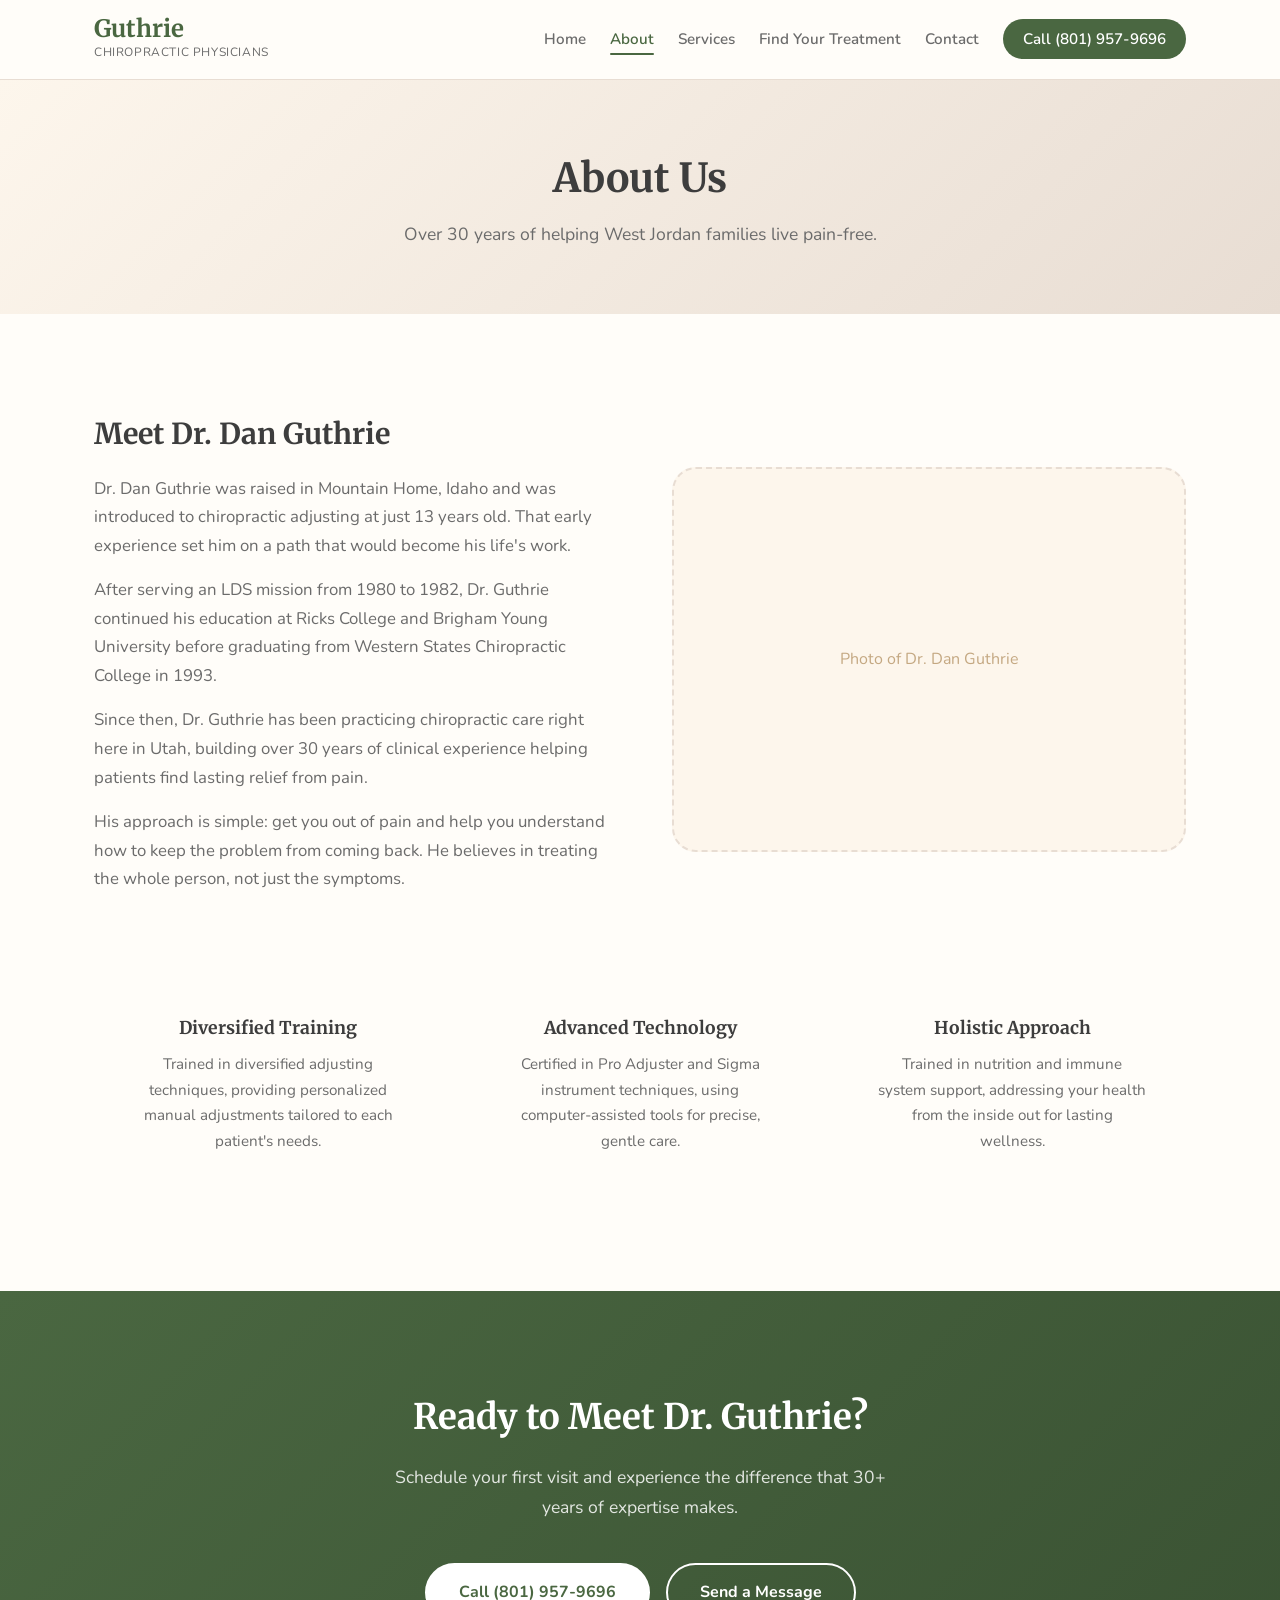
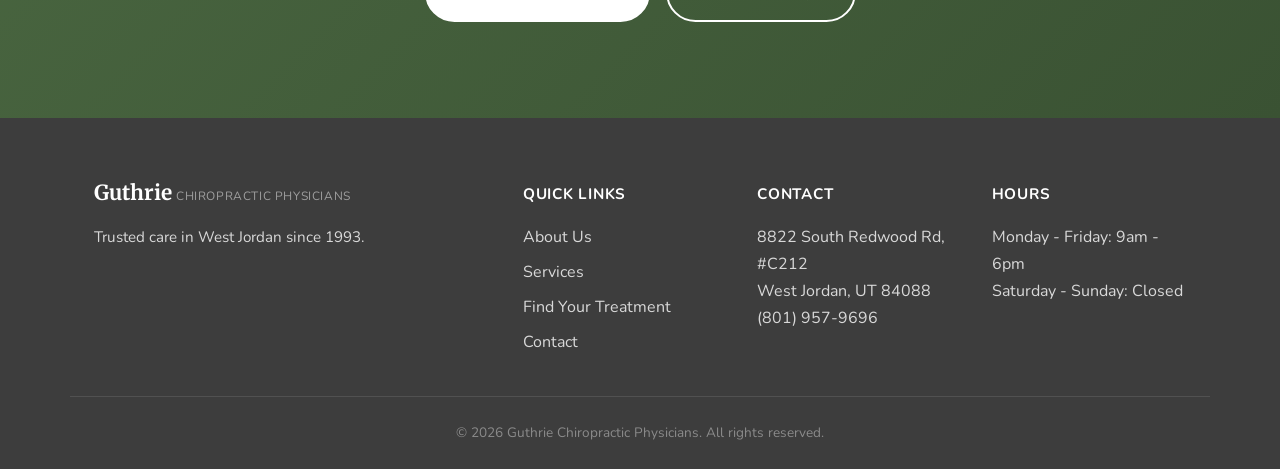
==== about.html @ 11f8cf44 "Initial site scaffold: homepage, about, services, contact, and patient quiz Full static site for Gut" ====
<!DOCTYPE html>
<html lang="en">
<head>
  <meta charset="UTF-8">
  <meta name="viewport" content="width=device-width, initial-scale=1.0">
  <title>About Dr. Dan Guthrie | Guthrie Chiropractic Physicians | West Jordan, UT</title>
  <meta name="description" content="Meet Dr. Dan Guthrie, providing expert chiropractic care in West Jordan, Utah since 1993. Over 30 years of experience in spinal adjustments, laser therapy, and holistic wellness.">
  <link rel="canonical" href="https://memanzur.github.io/guthrie-chiropractic/about.html">
  <link rel="preconnect" href="https://fonts.googleapis.com">
  <link rel="preconnect" href="https://fonts.gstatic.com" crossorigin>
  <link href="https://fonts.googleapis.com/css2?family=Nunito:wght@400;600;700;800&family=Merriweather:wght@400;700&display=swap" rel="stylesheet">
  <link rel="stylesheet" href="styles.css">
</head>
<body>

  <!-- Navigation -->
  <header class="header">
    <nav class="nav container">
      <a href="index.html" class="nav-logo">
        <span class="logo-text">Guthrie</span>
        <span class="logo-sub">Chiropractic Physicians</span>
      </a>
      <button class="nav-toggle" aria-label="Toggle navigation" aria-expanded="false">
        <span></span><span></span><span></span>
      </button>
      <ul class="nav-links">
        <li><a href="index.html">Home</a></li>
        <li><a href="about.html" class="active">About</a></li>
        <li><a href="services.html">Services</a></li>
        <li><a href="quiz.html">Find Your Treatment</a></li>
        <li><a href="contact.html">Contact</a></li>
        <li><a href="tel:8019579696" class="nav-cta">Call (801) 957-9696</a></li>
      </ul>
    </nav>
  </header>

  <!-- Page Hero -->
  <section class="page-hero">
    <div class="container">
      <h1>About Us</h1>
      <p>Over 30 years of helping West Jordan families live pain-free.</p>
    </div>
  </section>

  <!-- About Content -->
  <section class="about-section">
    <div class="container">
      <div class="about-grid">
        <div class="about-text">
          <h2>Meet Dr. Dan Guthrie</h2>
          <p>Dr. Dan Guthrie was raised in Mountain Home, Idaho and was introduced to chiropractic adjusting at just 13 years old. That early experience set him on a path that would become his life's work.</p>
          <p>After serving an LDS mission from 1980 to 1982, Dr. Guthrie continued his education at Ricks College and Brigham Young University before graduating from Western States Chiropractic College in 1993.</p>
          <p>Since then, Dr. Guthrie has been practicing chiropractic care right here in Utah, building over 30 years of clinical experience helping patients find lasting relief from pain.</p>
          <p>His approach is simple: get you out of pain and help you understand how to keep the problem from coming back. He believes in treating the whole person, not just the symptoms.</p>
        </div>
        <div class="about-image-placeholder">
          Photo of Dr. Dan Guthrie
        </div>
      </div>

      <!-- Training & Techniques -->
      <div class="values-grid">
        <div class="value-card">
          <h3>Diversified Training</h3>
          <p>Trained in diversified adjusting techniques, providing personalized manual adjustments tailored to each patient's needs.</p>
        </div>
        <div class="value-card">
          <h3>Advanced Technology</h3>
          <p>Certified in Pro Adjuster and Sigma instrument techniques, using computer-assisted tools for precise, gentle care.</p>
        </div>
        <div class="value-card">
          <h3>Holistic Approach</h3>
          <p>Trained in nutrition and immune system support, addressing your health from the inside out for lasting wellness.</p>
        </div>
      </div>
    </div>
  </section>

  <!-- CTA -->
  <section class="cta-section">
    <div class="container cta-content">
      <h2>Ready to Meet Dr. Guthrie?</h2>
      <p>Schedule your first visit and experience the difference that 30+ years of expertise makes.</p>
      <div class="cta-actions">
        <a href="tel:8019579696" class="btn btn-primary">Call (801) 957-9696</a>
        <a href="contact.html" class="btn btn-secondary">Send a Message</a>
      </div>
    </div>
  </section>

  <!-- Footer -->
  <footer class="footer">
    <div class="container footer-grid">
      <div class="footer-brand">
        <span class="logo-text">Guthrie</span>
        <span class="logo-sub">Chiropractic Physicians</span>
        <p class="footer-tagline">Trusted care in West Jordan since 1993.</p>
      </div>
      <div class="footer-links">
        <h4>Quick Links</h4>
        <ul>
          <li><a href="about.html">About Us</a></li>
          <li><a href="services.html">Services</a></li>
          <li><a href="quiz.html">Find Your Treatment</a></li>
          <li><a href="contact.html">Contact</a></li>
        </ul>
      </div>
      <div class="footer-contact">
        <h4>Contact</h4>
        <p>8822 South Redwood Rd, #C212<br>West Jordan, UT 84088</p>
        <p><a href="tel:8019579696">(801) 957-9696</a></p>
      </div>
      <div class="footer-hours">
        <h4>Hours</h4>
        <p>Monday - Friday: 9am - 6pm<br>Saturday - Sunday: Closed</p>
      </div>
    </div>
    <div class="footer-bottom container">
      <p>&copy; 2026 Guthrie Chiropractic Physicians. All rights reserved.</p>
    </div>
  </footer>

  <script src="main.js"></script>
</body>
</html>
---- styles.css ----
/* ===== DESIGN TOKENS ===== */
:root {
  /* Warm earth tones */
  --color-cream: #FDF6EC;
  --color-warm-white: #FFFDF9;
  --color-sand: #E8DDD3;
  --color-clay: #C4A882;
  --color-terracotta: #C07A56;
  --color-forest: #4A6741;
  --color-forest-dark: #3A5233;
  --color-slate: #3D3D3D;
  --color-text: #2C2C2C;
  --color-text-light: #6B6B6B;
  --color-white: #FFFFFF;

  /* Typography */
  --font-heading: 'Merriweather', Georgia, serif;
  --font-body: 'Nunito', -apple-system, sans-serif;

  /* Spacing */
  --space-xs: 0.5rem;
  --space-sm: 1rem;
  --space-md: 1.5rem;
  --space-lg: 2.5rem;
  --space-xl: 4rem;
  --space-2xl: 6rem;

  /* Borders */
  --radius-sm: 8px;
  --radius-md: 16px;
  --radius-lg: 24px;
  --radius-full: 9999px;

  /* Shadows */
  --shadow-sm: 0 2px 8px rgba(0,0,0,0.06);
  --shadow-md: 0 4px 20px rgba(0,0,0,0.08);
  --shadow-lg: 0 8px 40px rgba(0,0,0,0.1);
}

/* ===== RESET ===== */
*, *::before, *::after {
  margin: 0;
  padding: 0;
  box-sizing: border-box;
}

html {
  scroll-behavior: smooth;
}

body {
  font-family: var(--font-body);
  color: var(--color-text);
  background: var(--color-warm-white);
  line-height: 1.7;
  -webkit-font-smoothing: antialiased;
}

img {
  max-width: 100%;
  display: block;
}

a {
  color: inherit;
  text-decoration: none;
}

ul {
  list-style: none;
}

/* ===== UTILITIES ===== */
.container {
  max-width: 1140px;
  margin: 0 auto;
  padding: 0 var(--space-md);
}

.section-title {
  font-family: var(--font-heading);
  font-size: 2rem;
  font-weight: 700;
  text-align: center;
  margin-bottom: var(--space-sm);
  color: var(--color-slate);
}

.section-sub {
  text-align: center;
  color: var(--color-text-light);
  max-width: 600px;
  margin: 0 auto var(--space-xl);
  font-size: 1.1rem;
}

/* ===== BUTTONS ===== */
.btn {
  display: inline-block;
  padding: 14px 32px;
  border-radius: var(--radius-full);
  font-family: var(--font-body);
  font-weight: 700;
  font-size: 1rem;
  transition: all 0.25s ease;
  cursor: pointer;
  border: 2px solid transparent;
  text-align: center;
}

.btn-primary {
  background: var(--color-forest);
  color: var(--color-white);
  border-color: var(--color-forest);
}

.btn-primary:hover {
  background: var(--color-forest-dark);
  border-color: var(--color-forest-dark);
  transform: translateY(-2px);
  box-shadow: var(--shadow-md);
}

.btn-secondary {
  background: transparent;
  color: var(--color-forest);
  border-color: var(--color-forest);
}

.btn-secondary:hover {
  background: var(--color-forest);
  color: var(--color-white);
  transform: translateY(-2px);
}

.btn-outline {
  background: transparent;
  color: var(--color-terracotta);
  border-color: var(--color-terracotta);
}

.btn-outline:hover {
  background: var(--color-terracotta);
  color: var(--color-white);
  transform: translateY(-2px);
}

/* ===== HEADER ===== */
.header {
  position: sticky;
  top: 0;
  z-index: 100;
  background: var(--color-warm-white);
  border-bottom: 1px solid var(--color-sand);
  backdrop-filter: blur(10px);
}

.nav {
  display: flex;
  align-items: center;
  justify-content: space-between;
  padding: var(--space-sm) var(--space-md);
}

.nav-logo {
  display: flex;
  flex-direction: column;
}

.logo-text {
  font-family: var(--font-heading);
  font-size: 1.5rem;
  font-weight: 700;
  color: var(--color-forest);
  line-height: 1.1;
}

.logo-sub {
  font-size: 0.75rem;
  color: var(--color-text-light);
  letter-spacing: 0.05em;
  text-transform: uppercase;
}

.nav-links {
  display: flex;
  align-items: center;
  gap: var(--space-md);
}

.nav-links a {
  font-weight: 600;
  font-size: 0.95rem;
  color: var(--color-text-light);
  transition: color 0.2s ease;
  position: relative;
}

.nav-links a:hover,
.nav-links a.active {
  color: var(--color-forest);
}

.nav-links a.active::after {
  content: '';
  position: absolute;
  bottom: -6px;
  left: 0;
  right: 0;
  height: 2px;
  background: var(--color-forest);
  border-radius: 1px;
}

.nav-cta {
  background: var(--color-forest);
  color: var(--color-white) !important;
  padding: 10px 20px;
  border-radius: var(--radius-full);
  white-space: nowrap;
}

.nav-cta:hover {
  background: var(--color-forest-dark) !important;
  color: var(--color-white) !important;
}

.nav-toggle {
  display: none;
  flex-direction: column;
  gap: 5px;
  background: none;
  border: none;
  cursor: pointer;
  padding: 4px;
}

.nav-toggle span {
  display: block;
  width: 24px;
  height: 2px;
  background: var(--color-text);
  border-radius: 2px;
  transition: all 0.3s ease;
}

/* ===== HERO ===== */
.hero {
  background: linear-gradient(135deg, var(--color-cream) 0%, var(--color-sand) 100%);
  padding: var(--space-2xl) 0;
  position: relative;
  overflow: hidden;
}

.hero::before {
  content: '';
  position: absolute;
  top: -50%;
  right: -20%;
  width: 600px;
  height: 600px;
  background: radial-gradient(circle, rgba(74,103,65,0.08) 0%, transparent 70%);
  border-radius: 50%;
}

.hero-content {
  position: relative;
  max-width: 700px;
}

.hero h1 {
  font-family: var(--font-heading);
  font-size: 3rem;
  font-weight: 700;
  line-height: 1.2;
  color: var(--color-slate);
  margin-bottom: var(--space-md);
}

.hero-accent {
  color: var(--color-forest);
}

.hero-sub {
  font-size: 1.2rem;
  color: var(--color-text-light);
  margin-bottom: var(--space-lg);
  max-width: 550px;
}

.hero-actions {
  display: flex;
  gap: var(--space-sm);
  flex-wrap: wrap;
}

/* ===== TRUST BAR ===== */
.trust-bar {
  background: var(--color-forest);
  padding: var(--space-lg) 0;
}

.trust-grid {
  display: grid;
  grid-template-columns: repeat(4, 1fr);
  gap: var(--space-md);
  text-align: center;
}

.trust-item {
  display: flex;
  flex-direction: column;
  align-items: center;
}

.trust-number {
  font-family: var(--font-heading);
  font-size: 2.2rem;
  font-weight: 700;
  color: var(--color-white);
}

.trust-label {
  font-size: 0.9rem;
  color: rgba(255,255,255,0.8);
  margin-top: 4px;
}

/* ===== QUIZ PROMO ===== */
.quiz-promo {
  padding: var(--space-2xl) 0;
}

.quiz-promo-card {
  background: var(--color-cream);
  border-radius: var(--radius-lg);
  padding: var(--space-xl);
  display: flex;
  align-items: center;
  gap: var(--space-xl);
  box-shadow: var(--shadow-sm);
}

.quiz-promo-text h2 {
  font-family: var(--font-heading);
  font-size: 1.8rem;
  color: var(--color-slate);
  margin-bottom: var(--space-sm);
}

.quiz-promo-text p {
  color: var(--color-text-light);
  margin-bottom: var(--space-md);
  font-size: 1.05rem;
}

.quiz-promo-visual {
  flex-shrink: 0;
}

.quiz-icon {
  width: 120px;
  height: 120px;
  color: var(--color-forest);
}

/* ===== SERVICES PREVIEW ===== */
.services-preview {
  padding: var(--space-2xl) 0;
  background: var(--color-warm-white);
}

.services-grid {
  display: grid;
  grid-template-columns: repeat(2, 1fr);
  gap: var(--space-md);
  margin-bottom: var(--space-lg);
}

.service-card {
  background: var(--color-white);
  border: 1px solid var(--color-sand);
  border-radius: var(--radius-md);
  padding: var(--space-lg);
  transition: all 0.3s ease;
}

.service-card:hover {
  box-shadow: var(--shadow-md);
  transform: translateY(-4px);
  border-color: var(--color-clay);
}

.service-icon {
  width: 48px;
  height: 48px;
  color: var(--color-terracotta);
  margin-bottom: var(--space-sm);
}

.service-card h3 {
  font-family: var(--font-heading);
  font-size: 1.2rem;
  margin-bottom: var(--space-xs);
  color: var(--color-slate);
}

.service-card p {
  color: var(--color-text-light);
  font-size: 0.95rem;
}

.services-cta {
  text-align: center;
}

/* ===== TESTIMONIALS ===== */
.testimonials {
  padding: var(--space-2xl) 0;
  background: var(--color-cream);
}

.testimonials-grid {
  display: grid;
  grid-template-columns: repeat(3, 1fr);
  gap: var(--space-md);
}

.testimonial-card {
  background: var(--color-white);
  border-radius: var(--radius-md);
  padding: var(--space-lg);
  box-shadow: var(--shadow-sm);
  border: none;
}

.testimonial-card p {
  font-style: italic;
  color: var(--color-text);
  margin-bottom: var(--space-sm);
  line-height: 1.8;
}

.testimonial-card cite {
  font-style: normal;
  font-weight: 700;
  color: var(--color-forest);
  font-size: 0.9rem;
}

/* ===== CTA SECTION ===== */
.cta-section {
  background: linear-gradient(135deg, var(--color-forest) 0%, var(--color-forest-dark) 100%);
  padding: var(--space-2xl) 0;
  text-align: center;
}

.cta-content h2 {
  font-family: var(--font-heading);
  font-size: 2.2rem;
  color: var(--color-white);
  margin-bottom: var(--space-sm);
}

.cta-content p {
  color: rgba(255,255,255,0.85);
  font-size: 1.1rem;
  max-width: 500px;
  margin: 0 auto var(--space-lg);
}

.cta-actions {
  display: flex;
  gap: var(--space-sm);
  justify-content: center;
  flex-wrap: wrap;
}

.cta-section .btn-primary {
  background: var(--color-white);
  color: var(--color-forest);
  border-color: var(--color-white);
}

.cta-section .btn-primary:hover {
  background: var(--color-cream);
  border-color: var(--color-cream);
}

.cta-section .btn-secondary {
  color: var(--color-white);
  border-color: var(--color-white);
}

.cta-section .btn-secondary:hover {
  background: var(--color-white);
  color: var(--color-forest);
}

/* ===== FOOTER ===== */
.footer {
  background: var(--color-slate);
  color: rgba(255,255,255,0.8);
  padding: var(--space-xl) 0 var(--space-md);
}

.footer-grid {
  display: grid;
  grid-template-columns: 2fr 1fr 1fr 1fr;
  gap: var(--space-lg);
  margin-bottom: var(--space-lg);
}

.footer-brand .logo-text {
  font-size: 1.3rem;
  color: var(--color-white);
}

.footer-brand .logo-sub {
  color: rgba(255,255,255,0.5);
}

.footer-tagline {
  margin-top: var(--space-sm);
  font-size: 0.95rem;
}

.footer h4 {
  color: var(--color-white);
  font-size: 0.95rem;
  text-transform: uppercase;
  letter-spacing: 0.05em;
  margin-bottom: var(--space-sm);
}

.footer-links ul {
  display: flex;
  flex-direction: column;
  gap: var(--space-xs);
}

.footer-links a:hover {
  color: var(--color-white);
}

.footer-contact a:hover {
  color: var(--color-white);
}

.footer-bottom {
  border-top: 1px solid rgba(255,255,255,0.1);
  padding-top: var(--space-md);
  text-align: center;
  font-size: 0.85rem;
  color: rgba(255,255,255,0.4);
}

/* ===== PAGE HERO (inner pages) ===== */
.page-hero {
  background: linear-gradient(135deg, var(--color-cream) 0%, var(--color-sand) 100%);
  padding: var(--space-xl) 0;
  text-align: center;
}

.page-hero h1 {
  font-family: var(--font-heading);
  font-size: 2.5rem;
  color: var(--color-slate);
  margin-bottom: var(--space-xs);
}

.page-hero p {
  color: var(--color-text-light);
  font-size: 1.1rem;
  max-width: 550px;
  margin: 0 auto;
}

/* ===== ABOUT PAGE ===== */
.about-section {
  padding: var(--space-2xl) 0;
}

.about-grid {
  display: grid;
  grid-template-columns: 1fr 1fr;
  gap: var(--space-xl);
  align-items: center;
}

.about-text h2 {
  font-family: var(--font-heading);
  font-size: 1.8rem;
  color: var(--color-slate);
  margin-bottom: var(--space-sm);
}

.about-text p {
  color: var(--color-text-light);
  margin-bottom: var(--space-sm);
  font-size: 1.05rem;
}

.about-image-placeholder {
  background: var(--color-cream);
  border-radius: var(--radius-lg);
  aspect-ratio: 4/3;
  display: flex;
  align-items: center;
  justify-content: center;
  color: var(--color-clay);
  font-size: 1rem;
  border: 2px dashed var(--color-sand);
}

.values-grid {
  display: grid;
  grid-template-columns: repeat(3, 1fr);
  gap: var(--space-md);
  margin-top: var(--space-xl);
}

.value-card {
  text-align: center;
  padding: var(--space-lg);
}

.value-card h3 {
  font-family: var(--font-heading);
  font-size: 1.1rem;
  color: var(--color-slate);
  margin-bottom: var(--space-xs);
}

.value-card p {
  color: var(--color-text-light);
  font-size: 0.95rem;
}

/* ===== SERVICES PAGE ===== */
.services-full {
  padding: var(--space-2xl) 0;
}

.service-detail {
  display: grid;
  grid-template-columns: 1fr 1fr;
  gap: var(--space-xl);
  align-items: center;
  padding: var(--space-xl) 0;
  border-bottom: 1px solid var(--color-sand);
}

.service-detail:last-child {
  border-bottom: none;
}

.service-detail:nth-child(even) {
  direction: rtl;
}

.service-detail:nth-child(even) > * {
  direction: ltr;
}

.service-detail-text h2 {
  font-family: var(--font-heading);
  font-size: 1.6rem;
  color: var(--color-slate);
  margin-bottom: var(--space-sm);
}

.service-detail-text p {
  color: var(--color-text-light);
  margin-bottom: var(--space-sm);
  font-size: 1.05rem;
}

.service-detail-text ul {
  list-style: disc;
  padding-left: var(--space-md);
  color: var(--color-text-light);
  margin-bottom: var(--space-md);
}

.service-detail-text li {
  margin-bottom: var(--space-xs);
}

.service-image-placeholder {
  background: var(--color-cream);
  border-radius: var(--radius-lg);
  aspect-ratio: 4/3;
  display: flex;
  align-items: center;
  justify-content: center;
  color: var(--color-clay);
  font-size: 1rem;
  border: 2px dashed var(--color-sand);
}

/* ===== CONTACT PAGE ===== */
.contact-section {
  padding: var(--space-2xl) 0;
}

.contact-grid {
  display: grid;
  grid-template-columns: 1fr 1fr;
  gap: var(--space-xl);
}

.contact-info h2 {
  font-family: var(--font-heading);
  font-size: 1.6rem;
  color: var(--color-slate);
  margin-bottom: var(--space-md);
}

.contact-detail {
  margin-bottom: var(--space-md);
}

.contact-detail h3 {
  font-weight: 700;
  font-size: 0.9rem;
  text-transform: uppercase;
  letter-spacing: 0.05em;
  color: var(--color-forest);
  margin-bottom: 4px;
}

.contact-detail p,
.contact-detail a {
  color: var(--color-text-light);
  font-size: 1.05rem;
}

.contact-detail a:hover {
  color: var(--color-forest);
}

.contact-form h2 {
  font-family: var(--font-heading);
  font-size: 1.6rem;
  color: var(--color-slate);
  margin-bottom: var(--space-md);
}

.form-group {
  margin-bottom: var(--space-sm);
}

.form-group label {
  display: block;
  font-weight: 600;
  font-size: 0.9rem;
  color: var(--color-text);
  margin-bottom: 4px;
}

.form-group input,
.form-group textarea,
.form-group select {
  width: 100%;
  padding: 12px 16px;
  border: 1px solid var(--color-sand);
  border-radius: var(--radius-sm);
  font-family: var(--font-body);
  font-size: 1rem;
  background: var(--color-white);
  transition: border-color 0.2s ease;
  color: var(--color-text);
}

.form-group input:focus,
.form-group textarea:focus,
.form-group select:focus {
  outline: none;
  border-color: var(--color-forest);
  box-shadow: 0 0 0 3px rgba(74,103,65,0.1);
}

.form-group textarea {
  resize: vertical;
  min-height: 120px;
}

/* ===== QUIZ PAGE ===== */
.quiz-section {
  padding: var(--space-2xl) 0;
  min-height: 60vh;
}

.quiz-container {
  max-width: 700px;
  margin: 0 auto;
}

.quiz-progress {
  display: flex;
  gap: 6px;
  margin-bottom: var(--space-lg);
}

.quiz-progress-step {
  flex: 1;
  height: 6px;
  border-radius: 3px;
  background: var(--color-sand);
  transition: background 0.3s ease;
}

.quiz-progress-step.active {
  background: var(--color-forest);
}

.quiz-progress-step.completed {
  background: var(--color-forest);
}

.quiz-question {
  display: none;
}

.quiz-question.active {
  display: block;
  animation: fadeIn 0.4s ease;
}

@keyframes fadeIn {
  from { opacity: 0; transform: translateY(10px); }
  to { opacity: 1; transform: translateY(0); }
}

.quiz-question h2 {
  font-family: var(--font-heading);
  font-size: 1.6rem;
  color: var(--color-slate);
  margin-bottom: var(--space-xs);
}

.quiz-question p {
  color: var(--color-text-light);
  margin-bottom: var(--space-md);
}

.quiz-options {
  display: flex;
  flex-direction: column;
  gap: var(--space-sm);
}

.quiz-option {
  display: block;
  padding: var(--space-md);
  background: var(--color-white);
  border: 2px solid var(--color-sand);
  border-radius: var(--radius-md);
  cursor: pointer;
  transition: all 0.2s ease;
  font-size: 1rem;
  text-align: left;
}

.quiz-option:hover {
  border-color: var(--color-forest);
  background: var(--color-cream);
}

.quiz-option.selected {
  border-color: var(--color-forest);
  background: rgba(74,103,65,0.08);
}

.quiz-option input {
  display: none;
}

.quiz-nav {
  display: flex;
  justify-content: space-between;
  margin-top: var(--space-lg);
}

/* Quiz Results */
.quiz-results {
  display: none;
}

.quiz-results.active {
  display: block;
  animation: fadeIn 0.4s ease;
}

.result-card {
  background: var(--color-cream);
  border-radius: var(--radius-lg);
  padding: var(--space-xl);
  margin-bottom: var(--space-md);
}

.result-card h2 {
  font-family: var(--font-heading);
  font-size: 1.8rem;
  color: var(--color-forest);
  margin-bottom: var(--space-sm);
}

.result-card h3 {
  font-family: var(--font-heading);
  font-size: 1.2rem;
  color: var(--color-slate);
  margin-bottom: var(--space-xs);
}

.result-card p {
  color: var(--color-text-light);
  margin-bottom: var(--space-sm);
  font-size: 1.05rem;
}

.result-recommendation {
  background: var(--color-white);
  border-radius: var(--radius-md);
  padding: var(--space-lg);
  border-left: 4px solid var(--color-forest);
  margin: var(--space-md) 0;
}

.result-recommendation h3 {
  color: var(--color-forest);
}

.email-capture {
  background: var(--color-white);
  border-radius: var(--radius-md);
  padding: var(--space-lg);
  text-align: center;
  margin-bottom: var(--space-md);
}

.email-capture h3 {
  font-family: var(--font-heading);
  color: var(--color-slate);
  margin-bottom: var(--space-xs);
}

.email-capture p {
  color: var(--color-text-light);
  margin-bottom: var(--space-md);
}

.email-form {
  display: flex;
  gap: var(--space-xs);
  max-width: 450px;
  margin: 0 auto;
}

.email-form input {
  flex: 1;
  padding: 12px 16px;
  border: 1px solid var(--color-sand);
  border-radius: var(--radius-sm);
  font-family: var(--font-body);
  font-size: 1rem;
}

.email-form input:focus {
  outline: none;
  border-color: var(--color-forest);
}

.result-cta {
  text-align: center;
  padding: var(--space-lg) 0;
}

.result-cta h3 {
  font-family: var(--font-heading);
  font-size: 1.4rem;
  color: var(--color-slate);
  margin-bottom: var(--space-xs);
}

.result-cta p {
  color: var(--color-text-light);
  margin-bottom: var(--space-md);
}

/* ===== MAP ===== */
.map-container {
  margin-top: var(--space-xl);
  border-radius: var(--radius-lg);
  overflow: hidden;
  box-shadow: var(--shadow-md);
}

.map-container iframe {
  width: 100%;
  height: 350px;
  border: none;
}

/* ===== RESPONSIVE ===== */
@media (max-width: 900px) {
  .hero h1 {
    font-size: 2.2rem;
  }

  .trust-grid {
    grid-template-columns: repeat(2, 1fr);
    gap: var(--space-sm);
  }

  .services-grid {
    grid-template-columns: 1fr;
  }

  .testimonials-grid {
    grid-template-columns: 1fr;
  }

  .footer-grid {
    grid-template-columns: 1fr 1fr;
    gap: var(--space-md);
  }

  .about-grid,
  .service-detail,
  .contact-grid {
    grid-template-columns: 1fr;
  }

  .service-detail:nth-child(even) {
    direction: ltr;
  }

  .quiz-promo-card {
    flex-direction: column;
    text-align: center;
  }

  .values-grid {
    grid-template-columns: 1fr;
  }
}

@media (max-width: 768px) {
  .nav-toggle {
    display: flex;
  }

  .nav-links {
    display: none;
    flex-direction: column;
    position: absolute;
    top: 100%;
    left: 0;
    right: 0;
    background: var(--color-warm-white);
    border-bottom: 1px solid var(--color-sand);
    padding: var(--space-md);
    gap: var(--space-sm);
    box-shadow: var(--shadow-md);
  }

  .nav-links.open {
    display: flex;
  }

  .nav-links a.active::after {
    display: none;
  }

  .hero {
    padding: var(--space-xl) 0;
  }

  .hero h1 {
    font-size: 1.8rem;
  }

  .section-title {
    font-size: 1.6rem;
  }

  .footer-grid {
    grid-template-columns: 1fr;
  }

  .email-form {
    flex-direction: column;
  }
}
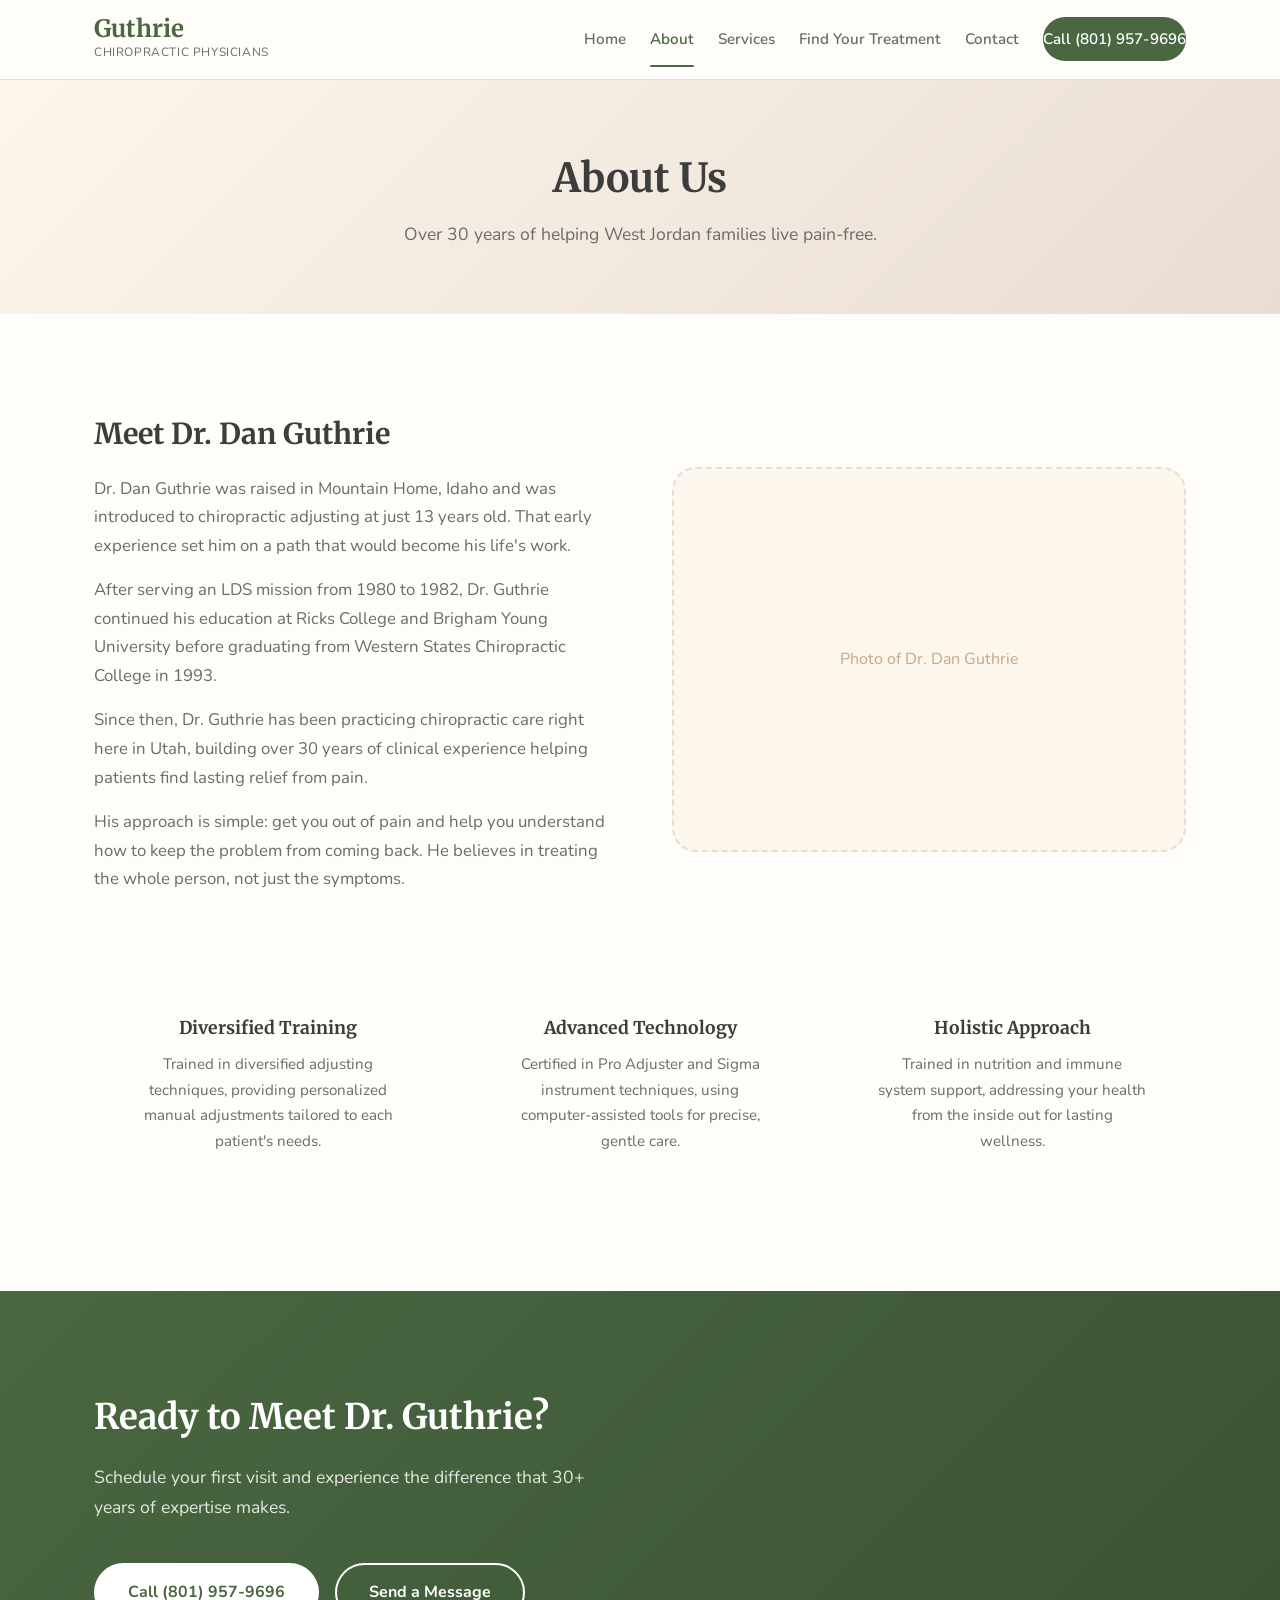
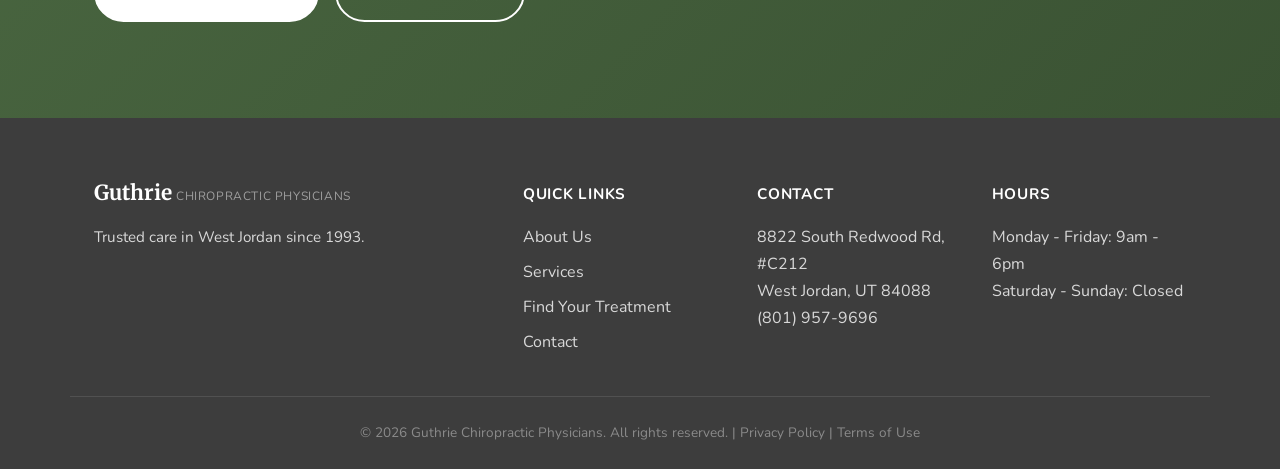
==== commit dd1784d0: "Add privacy policy, terms of use, and medical disclaimer - Privacy policy covering data collection, " ====
--- a/about.html
+++ b/about.html
@@ -116,7 +116,7 @@
       </div>
     </div>
     <div class="footer-bottom container">
-      <p>&copy; 2026 Guthrie Chiropractic Physicians. All rights reserved.</p>
+      <p>&copy; 2026 Guthrie Chiropractic Physicians. All rights reserved. | <a href="privacy.html">Privacy Policy</a> | <a href="terms.html">Terms of Use</a></p>
     </div>
   </footer>
 
--- a/styles.css
+++ b/styles.css
@@ -35,6 +35,10 @@
   --shadow-sm: 0 2px 8px rgba(0,0,0,0.06);
   --shadow-md: 0 4px 20px rgba(0,0,0,0.08);
   --shadow-lg: 0 8px 40px rgba(0,0,0,0.1);
+
+  /* Whimsy */
+  --gradient-warm: linear-gradient(135deg, #FDF6EC 0%, #f3e8d5 50%, #e8ddd3 100%);
+  --gradient-glow: radial-gradient(circle, rgba(74,103,65,0.06) 0%, transparent 70%);
 }
 
 /* ===== RESET ===== */
@@ -66,6 +70,12 @@
   text-decoration: none;
 }
 
+:focus-visible {
+  outline: 2px solid var(--color-forest);
+  outline-offset: 2px;
+  border-radius: 2px;
+}
+
 ul {
   list-style: none;
 }
@@ -81,16 +91,15 @@
   font-family: var(--font-heading);
   font-size: 2rem;
   font-weight: 700;
-  text-align: center;
   margin-bottom: var(--space-sm);
   color: var(--color-slate);
+  text-wrap: balance;
 }
 
 .section-sub {
-  text-align: center;
   color: var(--color-text-light);
   max-width: 600px;
-  margin: 0 auto var(--space-xl);
+  margin-bottom: var(--space-xl);
   font-size: 1.1rem;
 }
 
@@ -102,7 +111,7 @@
   font-family: var(--font-body);
   font-weight: 700;
   font-size: 1rem;
-  transition: all 0.25s ease;
+  transition: background-color 0.25s ease, color 0.25s ease, border-color 0.25s ease, transform 0.25s ease, box-shadow 0.25s ease;
   cursor: pointer;
   border: 2px solid transparent;
   text-align: center;
@@ -194,6 +203,7 @@
   color: var(--color-text-light);
   transition: color 0.2s ease;
   position: relative;
+  padding: 12px 0;
 }
 
 .nav-links a:hover,
@@ -241,40 +251,44 @@
   height: 2px;
   background: var(--color-text);
   border-radius: 2px;
-  transition: all 0.3s ease;
+  transition: transform 0.3s ease;
+}
+
+/* ===== SUBTLE ANIMATIONS ===== */
+@keyframes fadeIn {
+  from { opacity: 0; transform: translateY(10px); }
+  to { opacity: 1; transform: translateY(0); }
 }
 
 /* ===== HERO ===== */
 .hero {
-  background: linear-gradient(135deg, var(--color-cream) 0%, var(--color-sand) 100%);
-  padding: var(--space-2xl) 0;
+  background: var(--color-cream);
+  padding: var(--space-2xl) 0 calc(var(--space-2xl) + 2rem);
   position: relative;
   overflow: hidden;
 }
 
-.hero::before {
-  content: '';
-  position: absolute;
-  top: -50%;
-  right: -20%;
-  width: 600px;
-  height: 600px;
-  background: radial-gradient(circle, rgba(74,103,65,0.08) 0%, transparent 70%);
-  border-radius: 50%;
-}
-
 .hero-content {
   position: relative;
-  max-width: 700px;
+  display: grid;
+  grid-template-columns: 1fr 1fr;
+  gap: var(--space-xl);
+  align-items: center;
+}
+
+.hero-text {
+  position: relative;
+  z-index: 1;
 }
 
 .hero h1 {
   font-family: var(--font-heading);
-  font-size: 3rem;
+  font-size: 2.8rem;
   font-weight: 700;
   line-height: 1.2;
   color: var(--color-slate);
   margin-bottom: var(--space-md);
+  text-wrap: balance;
 }
 
 .hero-accent {
@@ -282,16 +296,29 @@
 }
 
 .hero-sub {
-  font-size: 1.2rem;
+  font-size: 1.15rem;
   color: var(--color-text-light);
   margin-bottom: var(--space-lg);
-  max-width: 550px;
+  max-width: 480px;
 }
 
 .hero-actions {
   display: flex;
   gap: var(--space-sm);
   flex-wrap: wrap;
+}
+
+.hero-image {
+  border-radius: var(--radius-lg);
+  overflow: hidden;
+  aspect-ratio: 4/3;
+  box-shadow: var(--shadow-lg);
+}
+
+.hero-image img {
+  width: 100%;
+  height: 100%;
+  object-fit: cover;
 }
 
 /* ===== TRUST BAR ===== */
@@ -332,13 +359,26 @@
 }
 
 .quiz-promo-card {
-  background: var(--color-cream);
+  background: var(--gradient-warm);
   border-radius: var(--radius-lg);
   padding: var(--space-xl);
   display: flex;
   align-items: center;
   gap: var(--space-xl);
-  box-shadow: var(--shadow-sm);
+  box-shadow: var(--shadow-md);
+  position: relative;
+  overflow: hidden;
+}
+
+.quiz-promo-card::before {
+  content: '';
+  position: absolute;
+  bottom: -40px;
+  left: -40px;
+  width: 160px;
+  height: 160px;
+  background: radial-gradient(circle, rgba(192,122,86,0.06) 0%, transparent 70%);
+  border-radius: 50%;
 }
 
 .quiz-promo-text h2 {
@@ -380,38 +420,65 @@
 .service-card {
   background: var(--color-white);
   border: 1px solid var(--color-sand);
-  border-radius: var(--radius-md);
+  border-radius: var(--radius-lg);
   padding: var(--space-lg);
-  transition: all 0.3s ease;
+  transition: box-shadow 0.4s cubic-bezier(0.25, 0.46, 0.45, 0.94), transform 0.4s cubic-bezier(0.25, 0.46, 0.45, 0.94), border-color 0.4s cubic-bezier(0.25, 0.46, 0.45, 0.94);
+  position: relative;
+  overflow: hidden;
 }
 
 .service-card:hover {
-  box-shadow: var(--shadow-md);
+  box-shadow: var(--shadow-lg);
   transform: translateY(-4px);
   border-color: var(--color-clay);
 }
 
-.service-icon {
-  width: 48px;
-  height: 48px;
-  color: var(--color-terracotta);
-  margin-bottom: var(--space-sm);
-}
-
-.service-card h3 {
-  font-family: var(--font-heading);
-  font-size: 1.2rem;
-  margin-bottom: var(--space-xs);
-  color: var(--color-slate);
-}
-
-.service-card p {
-  color: var(--color-text-light);
-  font-size: 0.95rem;
+.service-card--photo {
+  display: block;
+  position: relative;
+  aspect-ratio: 4/3;
+  padding: 0;
+  border: none;
+  cursor: pointer;
+}
+
+.service-card--photo img {
+  width: 100%;
+  height: 100%;
+  object-fit: cover;
+  border-radius: var(--radius-lg);
+  transition: transform 0.5s ease;
+}
+
+.service-card--photo:hover img {
+  transform: scale(1.05);
+}
+
+.service-card__overlay {
+  position: absolute;
+  bottom: 0;
+  left: 0;
+  right: 0;
+  padding: var(--space-md);
+  background: linear-gradient(to top, rgba(44,44,44,0.85) 0%, transparent 100%);
+  border-radius: 0 0 var(--radius-lg) var(--radius-lg);
+}
+
+.service-card__overlay h3 {
+  font-family: var(--font-heading);
+  font-size: 1.15rem;
+  color: var(--color-white);
+  margin-bottom: 4px;
+}
+
+.service-card__overlay p {
+  color: rgba(255,255,255,0.8);
+  font-size: 0.9rem;
+  line-height: 1.4;
 }
 
 .services-cta {
-  text-align: center;
+  margin-top: var(--space-sm);
 }
 
 /* ===== TESTIMONIALS ===== */
@@ -422,16 +489,37 @@
 
 .testimonials-grid {
   display: grid;
-  grid-template-columns: repeat(3, 1fr);
+  grid-template-columns: 1.2fr 0.8fr;
+  grid-template-rows: auto auto;
   gap: var(--space-md);
 }
 
 .testimonial-card {
   background: var(--color-white);
-  border-radius: var(--radius-md);
+  border-radius: var(--radius-lg);
   padding: var(--space-lg);
   box-shadow: var(--shadow-sm);
-  border: none;
+  border: 1px solid var(--color-sand);
+  position: relative;
+}
+
+.testimonial-card:first-child {
+  grid-row: 1 / 3;
+  display: flex;
+  flex-direction: column;
+  justify-content: center;
+}
+
+.testimonial-card::before {
+  content: '\201C';
+  position: absolute;
+  top: 12px;
+  left: 18px;
+  font-size: 3.5rem;
+  font-family: var(--font-heading);
+  color: var(--color-clay);
+  opacity: 0.15;
+  line-height: 1;
 }
 
 .testimonial-card p {
@@ -439,6 +527,10 @@
   color: var(--color-text);
   margin-bottom: var(--space-sm);
   line-height: 1.8;
+}
+
+.testimonial-card:first-child p {
+  font-size: 1.15rem;
 }
 
 .testimonial-card cite {
@@ -452,7 +544,6 @@
 .cta-section {
   background: linear-gradient(135deg, var(--color-forest) 0%, var(--color-forest-dark) 100%);
   padding: var(--space-2xl) 0;
-  text-align: center;
 }
 
 .cta-content h2 {
@@ -460,19 +551,19 @@
   font-size: 2.2rem;
   color: var(--color-white);
   margin-bottom: var(--space-sm);
+  text-wrap: balance;
 }
 
 .cta-content p {
   color: rgba(255,255,255,0.85);
   font-size: 1.1rem;
   max-width: 500px;
-  margin: 0 auto var(--space-lg);
+  margin-bottom: var(--space-lg);
 }
 
 .cta-actions {
   display: flex;
   gap: var(--space-sm);
-  justify-content: center;
   flex-wrap: wrap;
 }
 
@@ -495,6 +586,18 @@
 .cta-section .btn-secondary:hover {
   background: var(--color-white);
   color: var(--color-forest);
+}
+
+/* ===== SIGNATURE ===== */
+.hero::after {
+  content: '\2605';
+  position: absolute;
+  bottom: 12px;
+  right: 18px;
+  font-size: 6px;
+  color: rgba(196,168,130,0.25);
+  pointer-events: none;
+  user-select: none;
 }
 
 /* ===== FOOTER ===== */
@@ -541,10 +644,12 @@
 
 .footer-links a:hover {
   color: var(--color-white);
+  text-decoration: underline;
 }
 
 .footer-contact a:hover {
   color: var(--color-white);
+  text-decoration: underline;
 }
 
 .footer-bottom {
@@ -697,6 +802,24 @@
   color: var(--color-clay);
   font-size: 1rem;
   border: 2px dashed var(--color-sand);
+}
+
+.service-image {
+  border-radius: var(--radius-lg);
+  overflow: hidden;
+  aspect-ratio: 4/3;
+  position: relative;
+}
+
+.service-image img {
+  width: 100%;
+  height: 100%;
+  object-fit: cover;
+  transition: transform 0.5s ease;
+}
+
+.service-detail:hover .service-image img {
+  transform: scale(1.05);
 }
 
 /* ===== CONTACT PAGE ===== */
@@ -776,7 +899,8 @@
 .form-group input:focus,
 .form-group textarea:focus,
 .form-group select:focus {
-  outline: none;
+  outline: 2px solid var(--color-forest);
+  outline-offset: -1px;
   border-color: var(--color-forest);
   box-shadow: 0 0 0 3px rgba(74,103,65,0.1);
 }
@@ -826,11 +950,7 @@
 .quiz-question.active {
   display: block;
   animation: fadeIn 0.4s ease;
-}
-
-@keyframes fadeIn {
-  from { opacity: 0; transform: translateY(10px); }
-  to { opacity: 1; transform: translateY(0); }
+  scroll-margin-top: 80px;
 }
 
 .quiz-question h2 {
@@ -856,25 +976,129 @@
   padding: var(--space-md);
   background: var(--color-white);
   border: 2px solid var(--color-sand);
-  border-radius: var(--radius-md);
+  border-radius: var(--radius-lg);
   cursor: pointer;
-  transition: all 0.2s ease;
+  transition: border-color 0.3s ease, background-color 0.3s ease, transform 0.3s ease, box-shadow 0.3s ease;
   font-size: 1rem;
   text-align: left;
+  position: relative;
+  overflow: hidden;
+}
+
+.quiz-option::after {
+  content: '';
+  position: absolute;
+  right: 16px;
+  top: 50%;
+  transform: translateY(-50%) scale(0);
+  width: 24px;
+  height: 24px;
+  border-radius: 50%;
+  background: var(--color-forest);
+  transition: transform 0.3s ease;
 }
 
 .quiz-option:hover {
   border-color: var(--color-forest);
   background: var(--color-cream);
+  transform: translateX(4px);
 }
 
 .quiz-option.selected {
   border-color: var(--color-forest);
   background: rgba(74,103,65,0.08);
+  box-shadow: 0 0 0 1px var(--color-forest);
+}
+
+.quiz-option.selected::after {
+  transform: translateY(-50%) scale(1);
+  background: var(--color-forest);
+  content: '\2713';
+  color: white;
+  display: flex;
+  align-items: center;
+  justify-content: center;
+  font-size: 14px;
+  line-height: 24px;
+  text-align: center;
 }
 
 .quiz-option input {
   display: none;
+}
+
+/* ===== SPINE DIAGRAM ===== */
+.spine-layout {
+  display: grid;
+  grid-template-columns: 240px 1fr;
+  gap: var(--space-xl);
+  align-items: start;
+}
+
+.spine-diagram {
+  text-align: center;
+  position: relative;
+  background: var(--gradient-warm);
+  border-radius: var(--radius-lg);
+  padding: var(--space-md) var(--space-sm);
+  border: 1px solid var(--color-sand);
+}
+
+.body-svg {
+  width: 200px;
+  height: auto;
+  max-height: 420px;
+  filter: drop-shadow(0 2px 8px rgba(0,0,0,0.05));
+}
+
+.spine-zone {
+  transition: fill 0.25s ease;
+  cursor: pointer;
+}
+
+.spine-zone:hover {
+  fill: rgba(74,103,65,0.12);
+}
+
+.spine-highlight {
+  transition: opacity 0.35s ease;
+  filter: drop-shadow(0 0 8px rgba(74,103,65,0.3));
+}
+
+.zone-label {
+  pointer-events: none;
+  font-weight: 600;
+  transition: fill 0.2s ease;
+}
+
+.spine-hint {
+  font-size: 0.8rem;
+  color: var(--color-text-light);
+  margin-top: var(--space-xs);
+}
+
+.spine-options-label {
+  font-size: 0.85rem;
+  color: var(--color-text-light);
+  margin-bottom: var(--space-sm);
+  text-transform: uppercase;
+  letter-spacing: 0.05em;
+  font-weight: 600;
+}
+
+@media (max-width: 768px) {
+  .spine-layout {
+    grid-template-columns: 1fr;
+  }
+
+  .spine-diagram {
+    order: -1;
+  }
+
+  .body-svg {
+    width: 160px;
+    max-height: 340px;
+  }
 }
 
 .quiz-nav {
@@ -891,6 +1115,7 @@
 .quiz-results.active {
   display: block;
   animation: fadeIn 0.4s ease;
+  scroll-margin-top: 80px;
 }
 
 .result-card {
@@ -924,7 +1149,7 @@
   background: var(--color-white);
   border-radius: var(--radius-md);
   padding: var(--space-lg);
-  border-left: 4px solid var(--color-forest);
+  border: 1px solid var(--color-sand);
   margin: var(--space-md) 0;
 }
 
@@ -968,7 +1193,8 @@
 }
 
 .email-form input:focus {
-  outline: none;
+  outline: 2px solid var(--color-forest);
+  outline-offset: -1px;
   border-color: var(--color-forest);
 }
 
@@ -1003,8 +1229,75 @@
   border: none;
 }
 
+/* ===== LEGAL PAGES ===== */
+.legal-section {
+  padding: var(--space-2xl) 0;
+}
+
+.legal-content {
+  max-width: 740px;
+}
+
+.legal-content h2 {
+  font-family: var(--font-heading);
+  font-size: 1.4rem;
+  color: var(--color-slate);
+  margin-top: var(--space-lg);
+  margin-bottom: var(--space-sm);
+}
+
+.legal-content p {
+  color: var(--color-text-light);
+  margin-bottom: var(--space-sm);
+  font-size: 1.05rem;
+  line-height: 1.7;
+}
+
+.legal-content ul {
+  list-style: disc;
+  padding-left: var(--space-md);
+  color: var(--color-text-light);
+  margin-bottom: var(--space-sm);
+}
+
+.legal-content li {
+  margin-bottom: var(--space-xs);
+  line-height: 1.6;
+}
+
+.legal-content a {
+  color: var(--color-forest);
+}
+
+.legal-content a:hover {
+  color: var(--color-forest-dark);
+}
+
+.legal-updated {
+  font-size: 0.9rem;
+  color: var(--color-clay);
+  font-weight: 600;
+  margin-bottom: var(--space-lg);
+}
+
+/* ===== REDUCED MOTION ===== */
+@media (prefers-reduced-motion: reduce) {
+  *, *::before, *::after {
+    animation-duration: 0.01ms !important;
+    transition-duration: 0.01ms !important;
+  }
+}
+
 /* ===== RESPONSIVE ===== */
 @media (max-width: 900px) {
+  .hero-content {
+    grid-template-columns: 1fr;
+  }
+
+  .hero-image {
+    max-width: 480px;
+  }
+
   .hero h1 {
     font-size: 2.2rem;
   }
@@ -1020,6 +1313,10 @@
 
   .testimonials-grid {
     grid-template-columns: 1fr;
+  }
+
+  .testimonial-card:first-child {
+    grid-row: auto;
   }
 
   .footer-grid {
